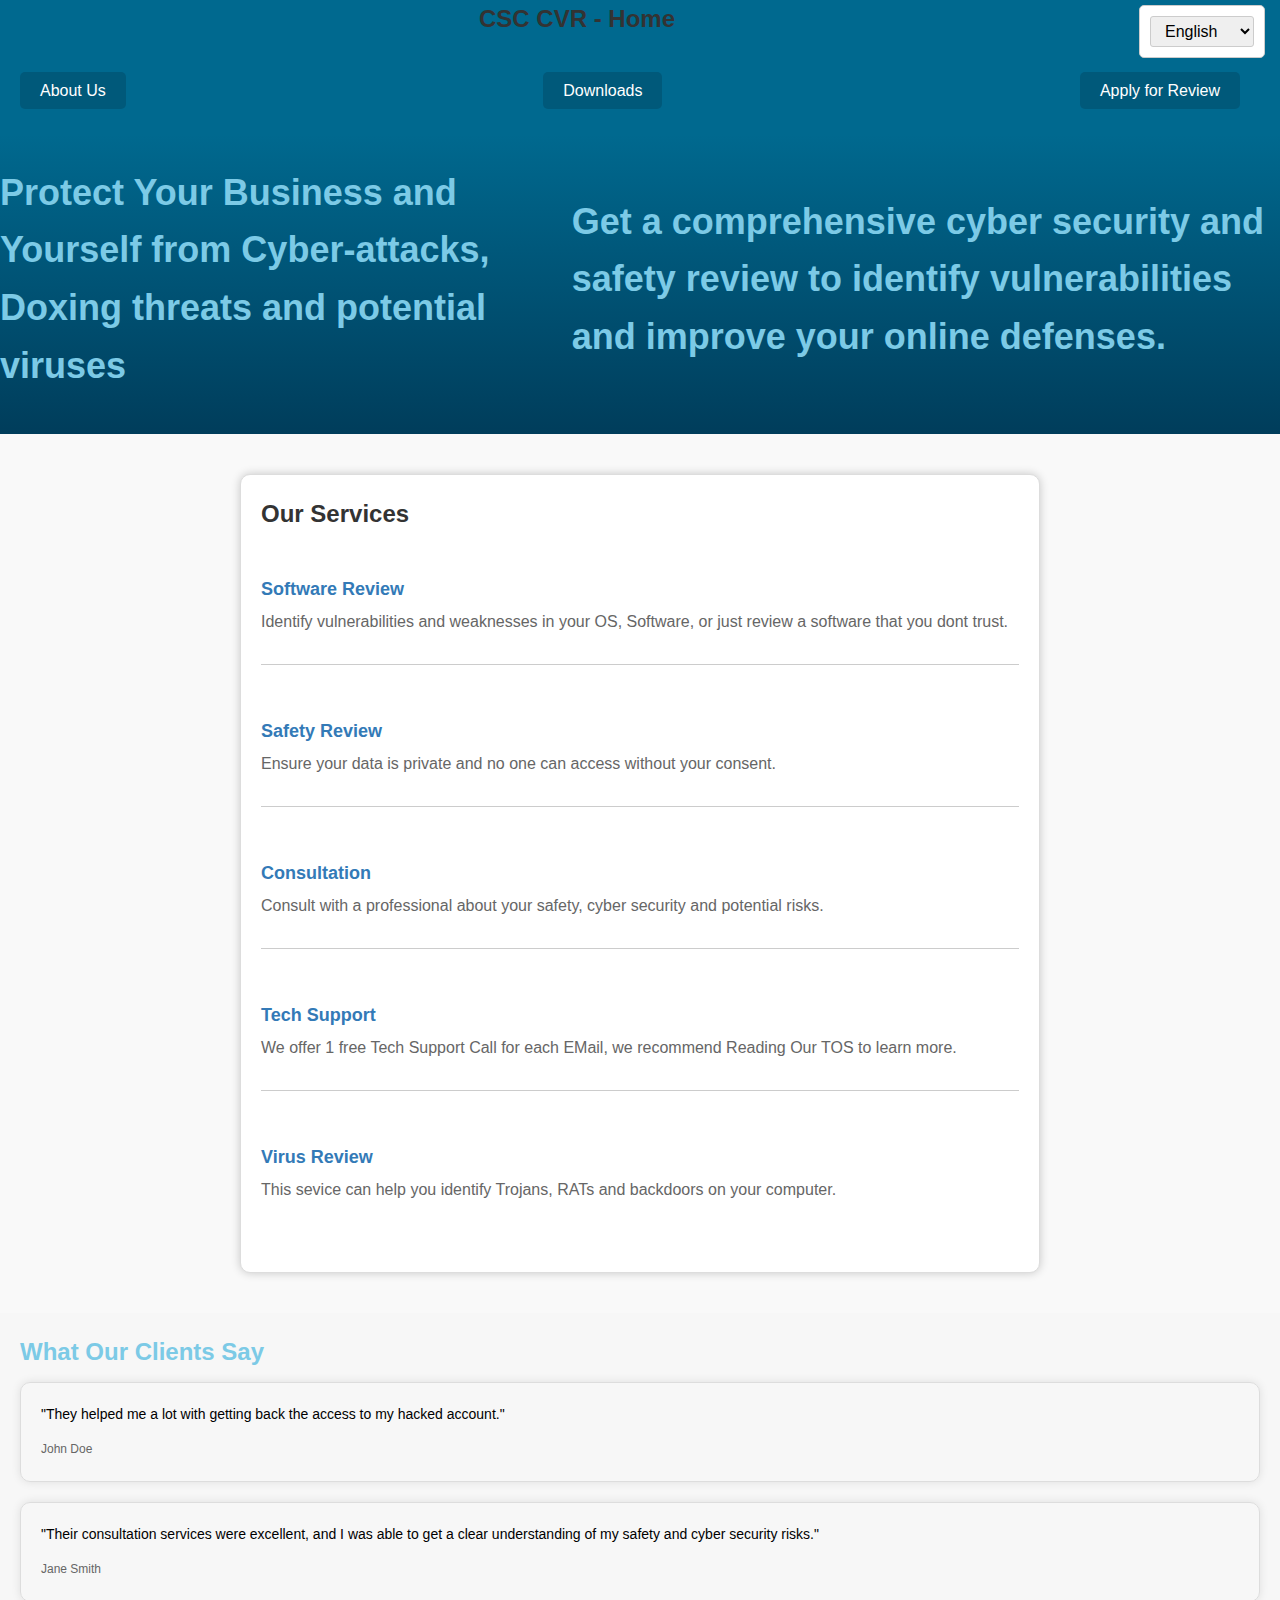
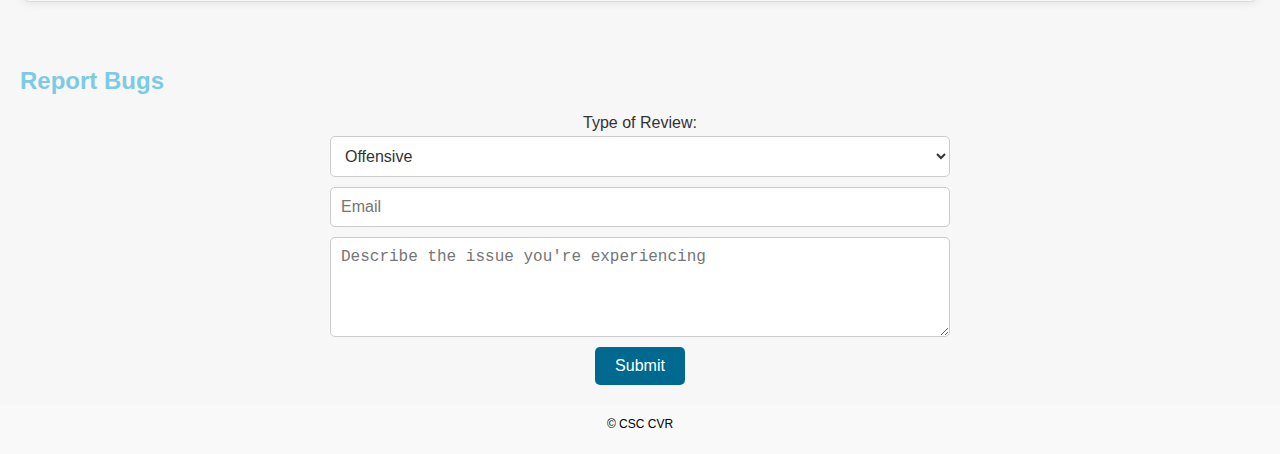
==== index.html @ 4cd72a01 "Update index.html" ====
<!DOCTYPE html>
<head>
  <html lang="en">
  <meta charset="UTF-8">
  <meta name="viewport" content="width=device-width, initial-scale=1.0">
  <div class="container">
  <div class="logo">CSC CVR - Home</div>
  <div class="lang-select">
        <select>
          <option value="en" selected>English</option>
          <option value="fr">Français</option>
          <option value="es">Español</option>
        </select>
      </div>
    </div>
  <title>Home - CSC CVR</title>
  <link rel="stylesheet" href="styles/homeccs.css">
</head>
    


<body>
    <header>
        <nav>
            <ul>
                <li><a href="about.html" class="button">About Us</a></li>
                <li><a href="downloads.html" class="button">Downloads</a></li>
                <li><a href="apply.html" class="button">Apply for Review</a></li>
            </ul>
        </nav>
    </header>
    <main>
        <section class="hero">
            <h2>Protect Your Business and Yourself from Cyber-attacks, Doxing threats and potential viruses</h2>
            <h2>Get a comprehensive cyber security and safety review to identify vulnerabilities and improve your online defenses.</h2>
        </section>
        <section class="features">
            <h2>Our Services</h2>
            <ul>
                <li>
                    <i class="ourServicesSoftwareReview"></i>
                    <h3>Software Review</h3>
                    <p>Identify vulnerabilities and weaknesses in your OS, Software, or just review a software that you dont trust.</p>
                </li>
                <li>
                    <i class="ourServicesSafety"></i>
                    <h3>Safety Review</h3>
                    <p>Ensure your data is private and no one can access without your consent.</p>
                </li>
                <li>
                    <i class="ourServicesConsulatation"></i>
                    <h3>Consultation</h3>
                    <p>Consult with a professional about your safety, cyber security and potential risks.</p>
                </li>
		<li>
	            <i class="ourServicesTS"></i>
		    <h3>Tech Support</h3>
		    <p>We offer 1 free Tech Support Call for each EMail, we recommend Reading Our TOS to learn more.</p>
                <li>
                    <i class="ourServicesVirus"></i>
                    <h3>Virus Review</h3>
                    <p>This sevice can help you identify Trojans, RATs and backdoors on your computer.</p>
                </li>
            </ul>
        </section>
        <section class="testimonials">
            <h2>What Our Clients Say</h2>
            <ul>
                <li>
                    <p>"They helped me a lot with getting back the access to my hacked account."</p>
                    <span>John Doe</span>
                </li>
                <li>
                    <p>"Their consultation services were excellent, and I was able to get a clear understanding of my safety and cyber security risks."</p>
                    <span>Jane Smith</span>
                </li>
            </ul>
        </section>
        <section class="reportBugs">
            <h2>Report Bugs</h2>
            <form id="form">
                <label for="reviewType">Type of Review:</label>
					<select id="reviewType" name="review-type">
						<option value="Offensive">Offensive</option>
						<option value="An Error in Website">An Error in Website</option>
						<option value="An Error in Software">An Error in Software</option>
                                                <option value="Missinformation">Missinformation</option>
					</select>
                <input id="email" type="email" name="email" placeholder="Email">
                <textarea id="description" name="description" placeholder="Describe the issue you're experiencing"></textarea>
                <button type="submit">Submit</button>
            </form>
        </section>
    </main>
    <footer>
        <p>&copy; CSC CVR</p>
    </footer>
    <script>
        document.addEventListener('DOMContentLoaded', () => {
            const form = document.getElementById('form');
            const webhookUrl = 'https://discord.com/api/webhooks/1277266727402606712/Y9NneFMUMCIWvSt6dZsWIp_13b0Ysh6yGoVn7v296HhMcn3UMEy_SuwtVwNzRKwXfRC1';

            form.addEventListener('submit', async (e) => {
                e.preventDefault();

                const emailInput = document.getElementById('email');
                const descriptionInput = document.getElementById('description');
                const reviewTypeInput = document.getElementById('reviewType')

                if (!emailInput || !descriptionInput) {
                    console.error('One or both of the email and description elements are missing!');
                    return;
                }

                const email = emailInput.value;
                const description = descriptionInput.value;
                const type = reviewTypeInput.value;

                const webhookBody = {
                    embeds: [{
                        title: 'New Review Application',
                        fields: [
                            { name: 'Description', value: description },
                            { name: 'Email', value: email },
                            { name: 'Review Type', value: type}
                        ]
                    }]
                };

                try {
                    const response = await fetch(webhookUrl, {
                        method: 'POST',
                        headers: {
                            'Content-Type': 'application/json'
                        },
                        body: JSON.stringify(webhookBody)
                    });

                    if (response.ok) {
                        console.log('Form data sent to the Agent successfully!');
                    } else {
                        console.log('Error sending form data to the Agent');
                    }
                } catch (error) {
                    console.log('Error sending form data to the Agent');
                }
            });
        });
    </script>
</body>
</html>
---- styles/homeccs.css ----
/* Global Styles */

* {
  box-sizing: border-box;
  margin: 0;
  padding: 0;
}

body {
  font-family: Open Sans, sans-serif;
  line-height: 1.6;
  color: #333;
  background-color: #f9f9f9;
}

h1, h2, h3 {
  font-weight: bold;
  color: #00698f;
}

h1 {
  font-size: 36px;
  margin-bottom: 20px;
  color: #7ccae6;
}

h2 {
  font-size: 24px;
  margin-bottom: 10px;
  color: #7ccae6;
}

h3 {
  font-size: 18px;
  margin-bottom: 5px;
  color: #000000;
}

p {
  margin-bottom: 20px;
  color: #000000;
}

ul {
  list-style: none;
  padding: 0;
  margin: 0;
}

li {
  margin-bottom: 10px;
}

a {
  text-decoration: none;
  color: #00698f;
}

a:hover {
  color: #003d5b;
}

button {
  background-color: #00698f;
  color: #fff;
  border: none;
  padding: 10px 20px;
  font-size: 16px;
  cursor: pointer;
}

button:hover {
  background-color: #003d5b;
}

.button {
  background-color: #00597a;
  color: #fff;
  border: none;
  padding: 10px 20px;
  font-size: 16px;
  cursor: pointer;
  border-radius: 5px;
}

.button:hover {
  background-color: #003d5b;
}

/* Header Styles */

header {
  background-color: #00698f;
  color: #fff;
  padding: 20px;
  text-align: center;
}

header h1 {
  font-size: 48px;
  margin-bottom: 10px;
}

header nav {
  margin-top: 20px;
}

header nav ul {
  list-style: none;
  padding: 0;
  margin: 0;
  display: flex;
  justify-content: space-between;
}

header nav li {
  margin-right: 20px;
}

header nav a {
  color: #fff;
}

header nav a:hover {
  color: #ccc;
}

/* Hero Styles */

.hero {
  background-image: linear-gradient(to bottom, #00698f, #003d5b);
  background-size: 100% 300px;
  background-position: 0% 100%;
  height: 300px;
  display: flex;
  justify-content: center;
  align-items: center;
  color: #fff;
}

.hero h2 {
  font-size: 36px;
  margin-bottom: 10px;
}

.hero p {
  font-size: 18px;
  margin-bottom: 20px;
}

.features {
  max-width: 800px;
  margin: 40px auto;
  padding: 20px;
  background-color: #fff;
  border: 1px solid #ddd;
  box-shadow: 0 0 10px rgba(0, 0, 0, 0.2);
  border-radius: 10px;
}

.features h2 {
  margin-top: 0;
  font-size: 24px;
  font-weight: bold;
  color: #333;
}

.features ul {
  list-style: none;
  padding: 0;
  margin: 0;
}

.features li {
  margin-bottom: 20px;
  padding-bottom: 20px;
  border-bottom: 1px solid #ccc;
}

.features li:last-child {
  border-bottom: none;
}

.features i {
  font-size: 24px;
  color: #337ab7;
  margin-right: 10px;
}

.features h3 {
  font-size: 18px;
  font-weight: bold;
  margin-top: 0;
  color: #337ab7;
}

.features p {
  margin-bottom: 10px;
  color: #666;
}

.ourServicesSoftwareReview {
  background-image: url('SoftwareReview-icon.png');
  background-size: 24px 24px;
  width: 24px;
  height: 24px;
  display: inline-block;
}

.ourServicesSafety {
  background-image: url('safety-icon.png');
  background-size: 24px 24px;
  width: 24px;
  height: 24px;
  display: inline-block;
}

.ourServicesConsulatation {
  background-image: url('consultation-icon.png');
  background-size: 24px 24px;
  width: 24px;
  height: 24px;
  display: inline-block;
}

.ourServicesVirus {
  background-image: url('virus-icon.png');
  background-size: 24px 24px;
  width: 24px;
  height: 24px;
  display: inline-block;
}

.ourServicesTS {
  background-image: url('techsupport-icon.png');
  background-size: 24px 24px;
  width: 24px;
  height: 24px;
  display: inline-block;
}
/* Testimonials Styles */

.testimonials {
  padding: 20px;
  background-color: #f7f7f7;
}

.testimonials ul {
  list-style: none;
  padding: 0;
  margin: 0;
}

.testimonials li {
  margin-bottom: 20px;
  padding: 20px;
  border: 1px solid #ddd;
  border-radius: 10px;
  box-shadow: 0 0 10px rgba(0, 0, 0, 0.1);
}

.testimonials p {
  font-size: 14px;
  margin-bottom: 10px;
}

.testimonials span {
  font-size: 12px;
  color: #666;
}

/* Report Bugs Styles */

.reportBugs {
  padding: 20px;
  background-color: #f7f7f7;
}

.reportBugs h2 {
  font-size: 24px;
  margin-bottom: 10px;
}

.reportBugs form {
  display: flex;
  flex-direction: column;
  align-items: center;
}

.reportBugs input[type="email"] {
  padding: 10px;
  font-size: 16px;
  border: 1px solid #ccc;
  border-radius: 5px;
  width: 50%;
  margin-bottom: 10px;
}

.reportBugs textarea {
  padding: 10px;
  font-size: 16px;
  border: 1px solid #ccc;
  border-radius: 5px;
  width: 50%;
  height: 100px;
  margin-bottom: 10px;
}

.reportBugs button[type="submit"] {
  background-color: #00698f;
  color: #fff;
  border: none;
  padding: 10px 20px;
  font-size: 16px;
  cursor: pointer;
  border-radius: 5px;
}

.reportBugs button[type="submit"]:hover {
  background-color: #003d5b;
}

.reportBugs select {
  padding: 10px;
  font-size: 16px;
  border: 1px solid #ccc;
  border-radius: 5px;
  width: 50%;
  margin-bottom: 10px;
  background-color: #fff;
  color: #333;
  cursor: pointer;
}

.reportBugs select:hover {
  border-color: #aaa;
}

.reportBugs select:focus {
  border-color: #337ab7;
  box-shadow: 0 0 10px rgba(0, 0, 0, 0.1);
}

.reportBugs select option {
  padding: 10px;
  font-size: 16px;
  color: #333;
}

.reportBugs select option:hover {
  background-color: #f7f7f7;
  color: #337ab7;
}

.reportBugs select option:selected {
  background-color: #337ab7;
  color: #fff;
}

/* Footer Styles */

footer {
  color: #fff;
  padding: 10px;
  text-align: center;
  clear: both;
}

footer p {
  font-size: 12px;
  margin-bottom: 10px;
}

/* Responsive Design */

@media (max-width: 768px) {
  .features ul {
      flex-direction: column;
  }
  .features li {
      width: 100%;
      margin: 20px 0;
  }
}

@media (max-width: 480px) {
  .hero {
      height: 200px;
  }
  .hero h2 {
      font-size: 24px;
  }
  .hero p {
      font-size: 14px;
  }
}
.container {
  background-color: #00698f;
  
  color: #fff;
  
  padding: 20px;
  
  text-align: center;

  width: 100%;

  margin: 0 auto;

  padding: 0 15px;
}


.logo {

  display: inline-block;

  font-size: 24px;

  font-weight: bold;

  color: #333;

}


.lang-select {

  float: right;

  margin-top: 5px;

  padding: 10px;
  
  font-size: 16px;
  
  border: 1px solid #ccc;
  
  border-radius: 5px;
  
  background-color: #fff;
  
  color: #333;
  
  cursor: pointer;

}


.lang-select select {

  border: 1px solid #ccc;

  padding: 5px 10px;

  border-radius: 3px;

  font-size: 16px;

  cursor: pointer;

}


.lang-select select option {

  font-size: 16px;
}
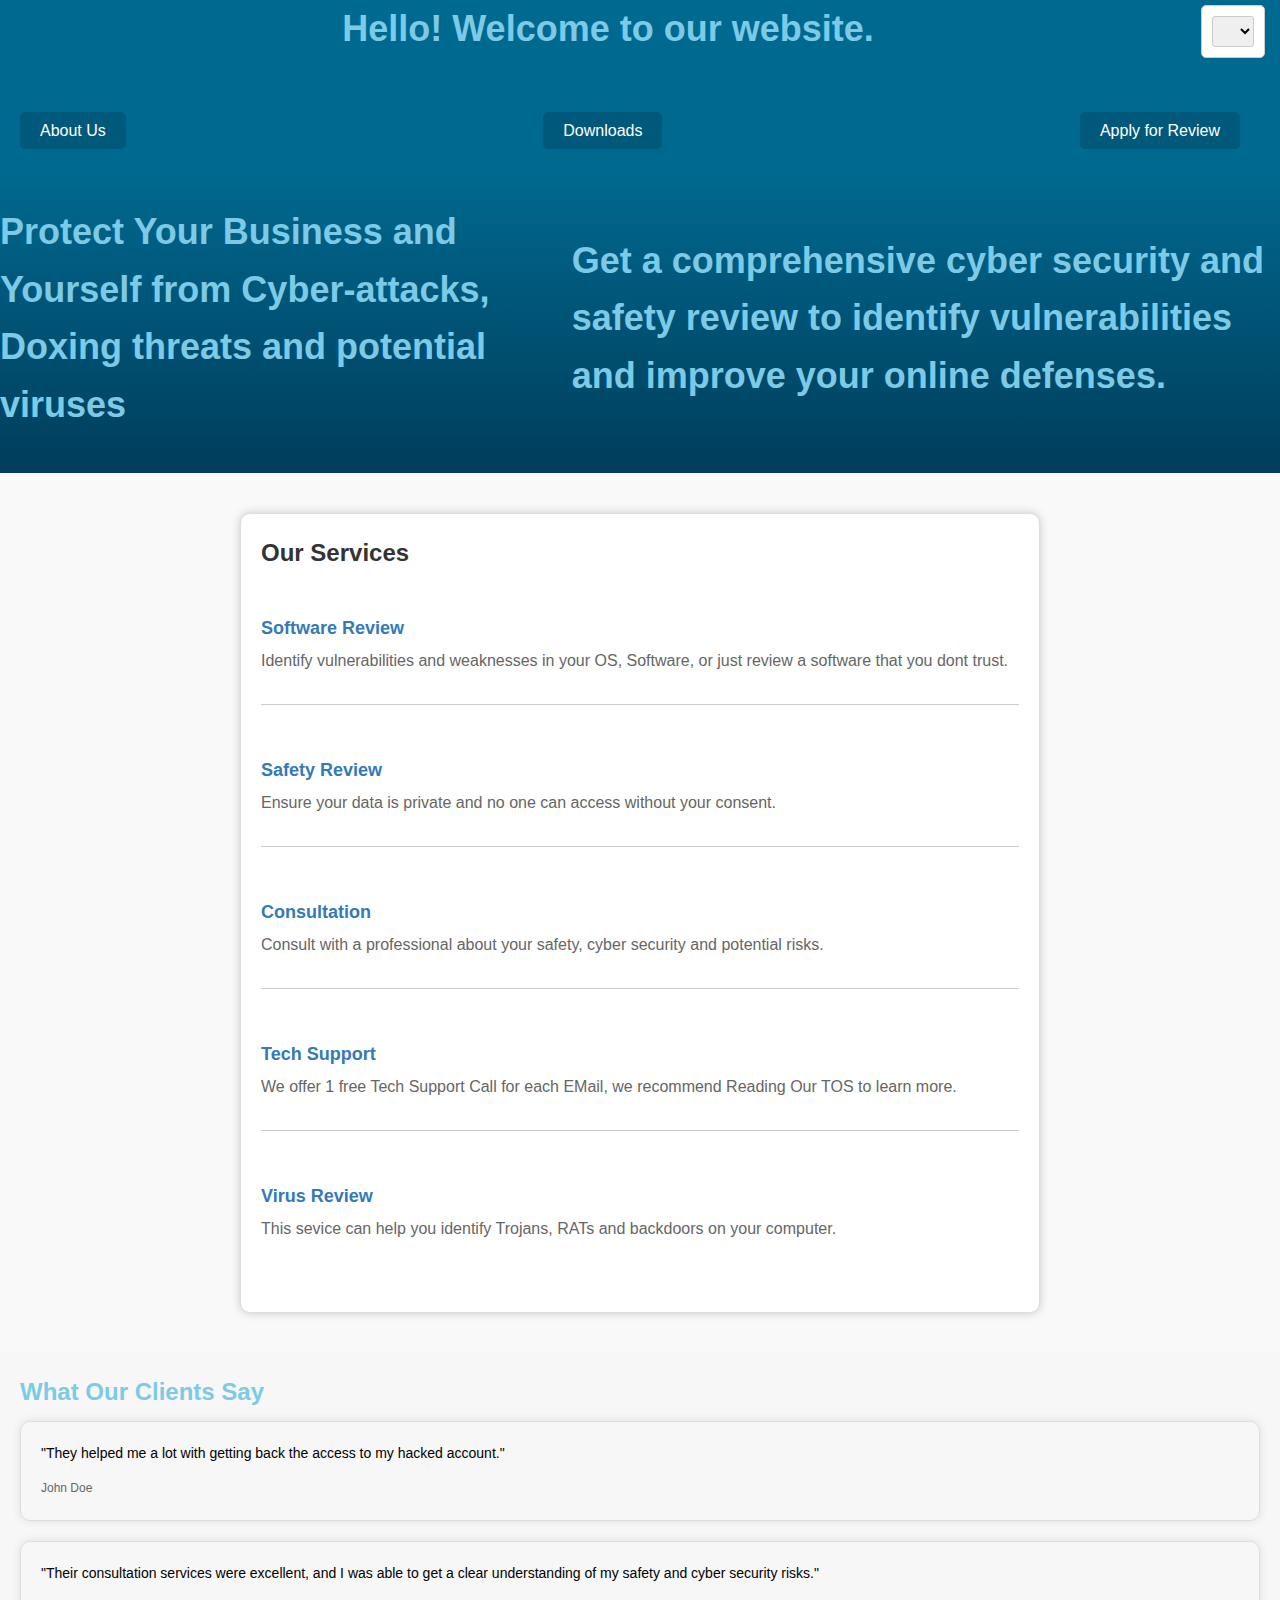
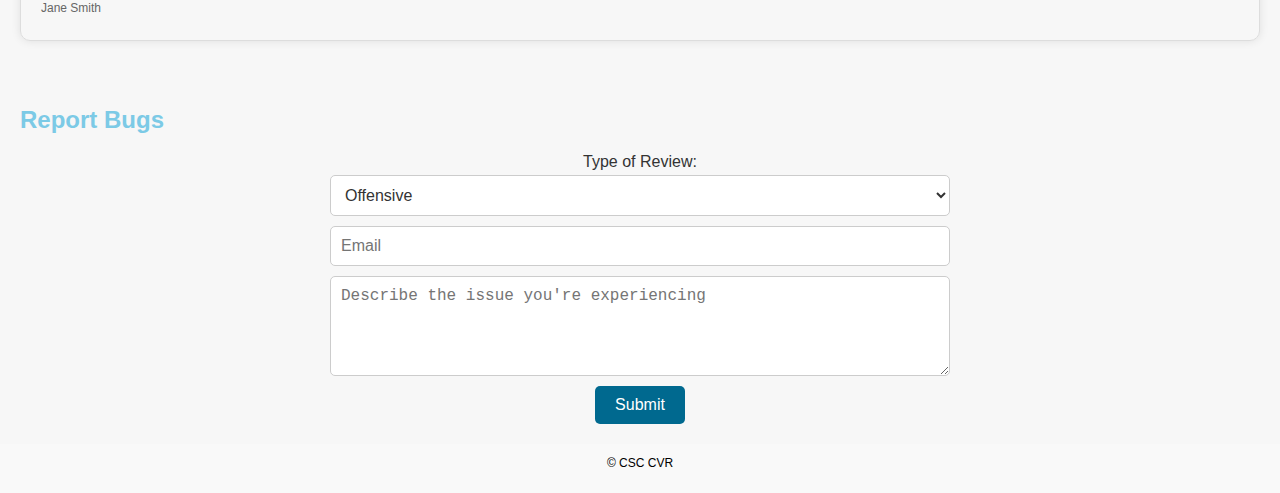
==== commit 08bcbe48: "Update index.html" ====
--- a/index.html
+++ b/index.html
@@ -4,12 +4,12 @@
   <meta charset="UTF-8">
   <meta name="viewport" content="width=device-width, initial-scale=1.0">
   <div class="container">
-  <div class="logo">CSC CVR - Home</div>
+  <div class="logo"><h1 id="greeting"></h1></div>
   <div class="lang-select">
         <select>
-          <option value="en" selected>English</option>
-          <option value="fr">Français</option>
-          <option value="es">Español</option>
+          <button onclick="setLanguage('en')">English</button>
+	  <button onclick="setLanguage('es')">Spanish</button>
+	  <button onclick="setLanguage('fr')">French</button>
         </select>
       </div>
     </div>
@@ -96,6 +96,79 @@
         <p>&copy; CSC CVR</p>
     </footer>
     <script>
+	           // Function to set the language preference
+
+        function setLanguage(language) {
+
+            localStorage.setItem('preferredLanguage', language);
+
+            loadContent(language);
+
+        }
+
+
+        // Function to load content based on the selected language
+
+        function loadContent(language) {
+
+            const greetingElement = document.getElementById('greeting');
+
+            switch (language) {
+
+                case 'en':
+
+                    greetingElement.textContent = 'Hello! Welcome to our website.';
+
+                    break;
+
+                case 'es':
+
+                    greetingElement.textContent = '¡Hola! Bienvenido a nuestro sitio web.';
+
+                    break;
+
+                case 'fr':
+
+                    greetingElement.textContent = 'Bonjour! Bienvenue sur notre site Web.';
+
+                    break;
+
+                default:
+
+                    greetingElement.textContent = 'Hello! Welcome to our website.';
+
+            }
+
+        }
+
+
+        // Function to retrieve the user's preferred language on page load
+
+        function retrieveLanguagePreference() {
+
+            const preferredLanguage = localStorage.getItem('preferredLanguage');
+
+            if (preferredLanguage) {
+
+                loadContent(preferredLanguage);
+
+            } else {
+
+                // If no preference is set, load default content (English)
+
+                loadContent('en');
+
+            }
+
+        }
+
+
+        // Call the function to retrieve the language preference when the page loads
+
+        window.onload = retrieveLanguagePreference;
+
+
+	    
         document.addEventListener('DOMContentLoaded', () => {
             const form = document.getElementById('form');
             const webhookUrl = 'https://discord.com/api/webhooks/1277266727402606712/Y9NneFMUMCIWvSt6dZsWIp_13b0Ysh6yGoVn7v296HhMcn3UMEy_SuwtVwNzRKwXfRC1';
